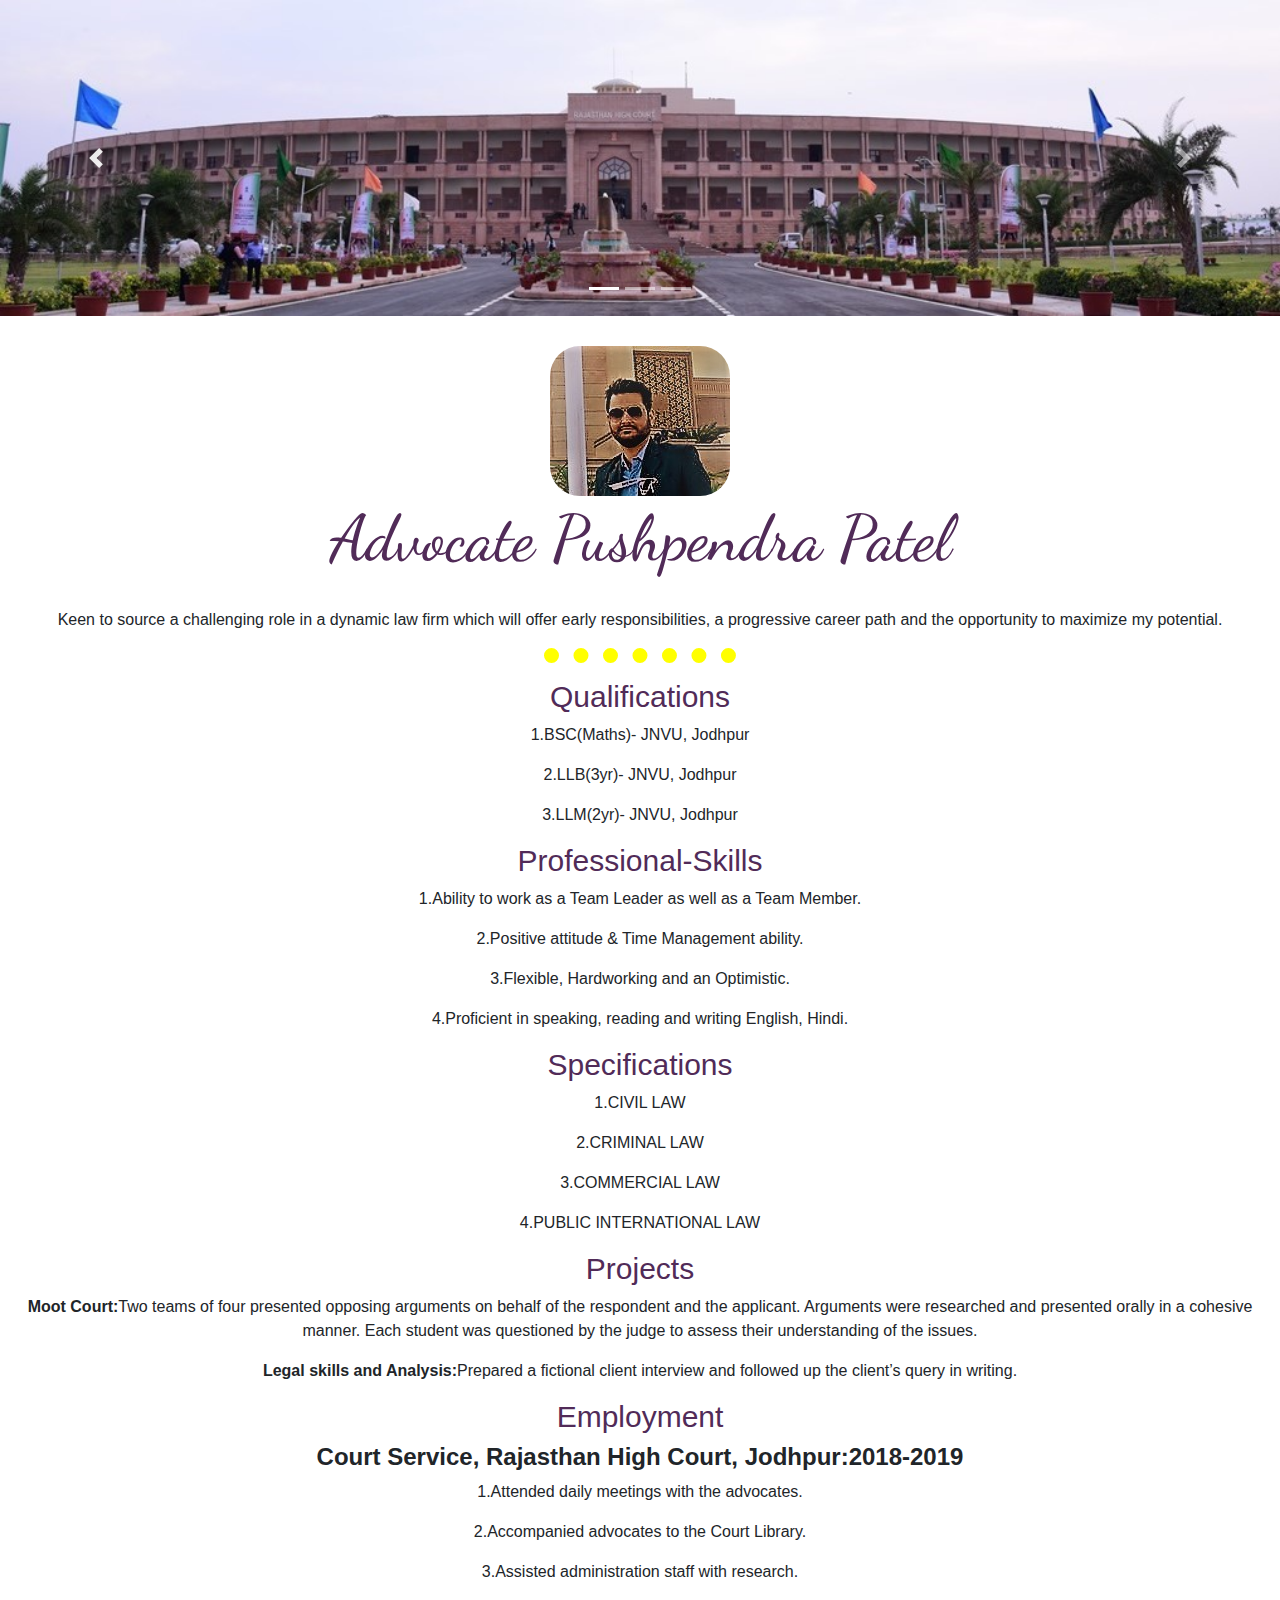
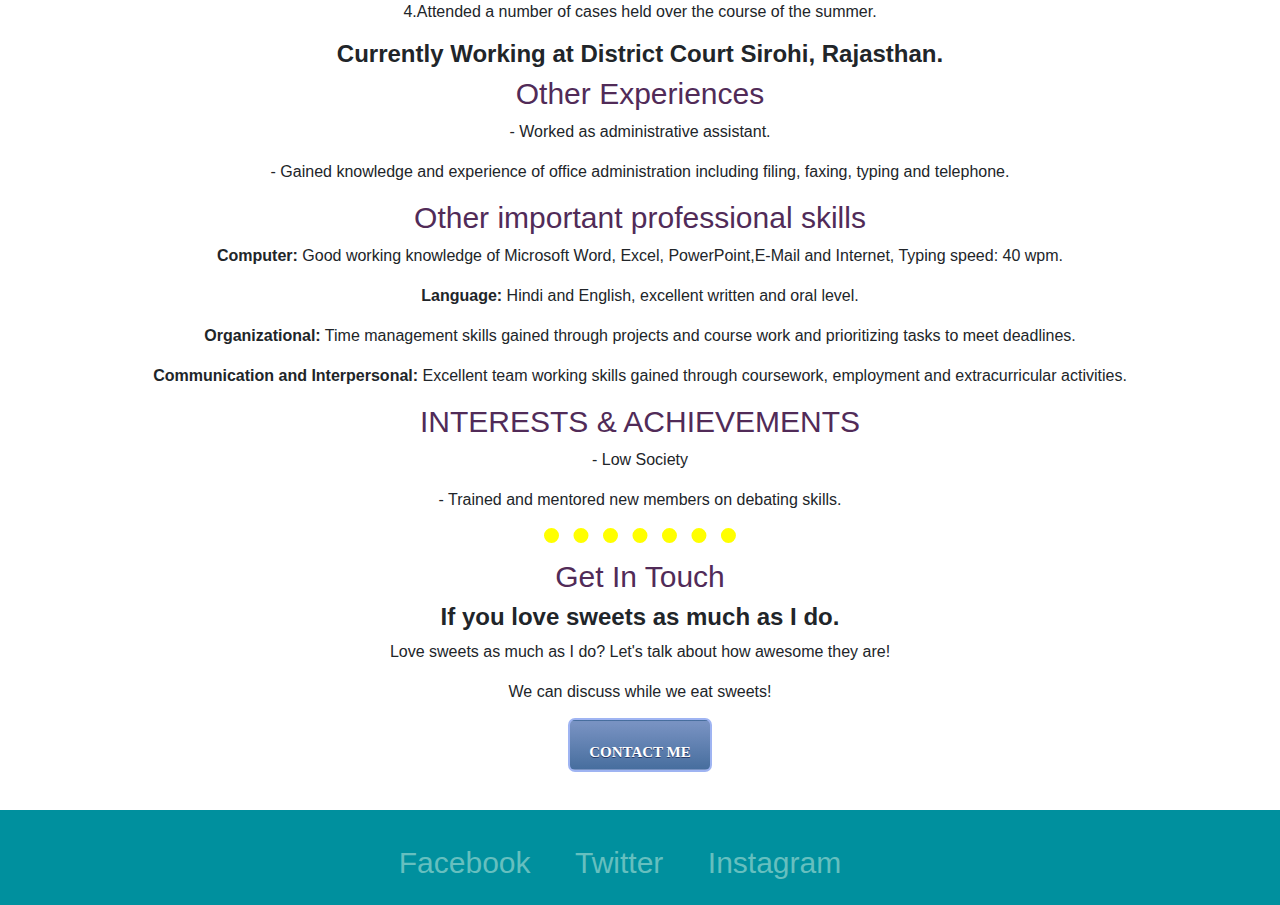
==== index.html @ b5f3961e "update slide show" ====
<!DOCTYPE html>
<html>
  <head>
  	<meta charset="utf-8">
    <title>Next Hearing is in YOUR Faver</title>
    <link rel="stylesheet" href="https://stackpath.bootstrapcdn.com/bootstrap/4.4.1/css/bootstrap.min.css" integrity="sha384-Vkoo8x4CGsO3+Hhxv8T/Q5PaXtkKtu6ug5TOeNV6gBiFeWPGFN9MuhOf23Q9Ifjh" crossorigin="anonymous">
    <link rel="stylesheet" href="styles.css">
    <link rel="icon" href="favicon.ico">
    <link href="https://fonts.googleapis.com/css?family=Dancing+Script&display=swap" rel="stylesheet">
  </head>
  <body>
    <div id="carouselExampleIndicators" class="carousel slide" data-ride="carousel" data-interval="3000" data-pause="hover">
      <ol class="carousel-indicators">
        <li data-target="#carouselExampleIndicators" data-slide-to="0" class="active"></li>
        <li data-target="#carouselExampleIndicators" data-slide-to="1"></li>
        <li data-target="#carouselExampleIndicators" data-slide-to="2"></li>
      </ol>
      <div class="carousel-inner">
        <div class="carousel-item active" style="background-color:#000000;">
          <img class="d-block w-100" src="hc.png" alt="First slide">
        </div>
        <div class="carousel-item" style="background-color:#000000;">
          <img class="d-block w-100" src="hc1.png" alt="Second slide">
        </div>
        <div class="carousel-item" style="background-color:#000000;">
          <img class="d-block w-100" src="hc3.png" alt="Third slide">
        </div>
      </div>
      <a class="carousel-control-prev" href="#carouselExampleIndicators" role="button" data-slide="prev">
        <span class="carousel-control-prev-icon" aria-hidden="true"></span>
        <span class="sr-only">Previous</span>
      </a>
      <a class="carousel-control-next" href="#carouselExampleIndicators" role="button" data-slide="next">
        <span class="carousel-control-next-icon" aria-hidden="true"></span>
        <span class="sr-only">Next</span>
      </a>
    </div>
    <div class="profile-intro">
      <img class="profilepic" src="advpatel.jpg" alt="patel-img">
      <h3 class="name">Advocate Pushpendra Patel</h3>
      <p>Keen to source a challenging role in a dynamic law firm which will offer early responsibilities, a progressive career path and the opportunity to maximize my potential.</p>
    </div>
    <hr class="hr1">
    <div class="qualifications">
      <h3 class="qualifications-title">Qualifications</h3>
        <p>1.BSC(Maths)- JNVU, Jodhpur</p>
        <p>2.LLB(3yr)- JNVU, Jodhpur</p>
        <p>3.LLM(2yr)- JNVU, Jodhpur</p>
    </div>
    <div class="professional-skills">
      <h3 class="professional-skills-title">Professional-Skills</h3>
        <p>1.Ability to work as a Team Leader as well as a Team Member.</p>
        <p>2.Positive attitude & Time Management ability.</p>
        <p>3.Flexible, Hardworking and an Optimistic.</p>
        <p>4.Proficient in speaking, reading and writing English, Hindi.</p>
    </div>
    <div class="specifications">
      <h3 class="specifications-title">Specifications</h3>
        <p>1.CIVIL LAW</p>
        <p>2.CRIMINAL LAW</p>
        <p>3.COMMERCIAL LAW</p>
        <p>4.PUBLIC INTERNATIONAL LAW</p>
    </div>
    <div class="projects">
      <h3 class="projects-title">Projects</h3>
      <p><span class="mootcourt">Moot Court:</span>Two teams of four presented opposing arguments on behalf of the respondent and the applicant. Arguments were researched and presented orally in a cohesive manner. Each student was questioned by the judge to assess their understanding of the issues.</p>
      <p><span class="legal-skills-and-analysis">Legal skills and Analysis:</span>Prepared a fictional client interview and followed up the client’s query in writing.</p>
    </div>
    <div class="employment">
      <h3 class="employment-title">Employment</h3>
      <h4>Court Service, Rajasthan High Court, Jodhpur:2018-2019</h4>
        <p>1.Attended daily meetings with the advocates.</p>
        <p>2.Accompanied advocates to the Court Library.</p>
        <p>3.Assisted administration staff with research.</p>
        <p>4.Attended a number of cases held over the course of the summer.</p>
      <h4>Currently Working at District Court Sirohi, Rajasthan.</h4>
    </div>
    <div class="other-exp">
      <h3>Other Experiences</h3>
        <p>- Worked as administrative assistant.</p>
        <p>- Gained knowledge and experience of office administration including filing, faxing, typing and telephone.</p>
    </div>
    <div class="other-needy-skills">
      <h3>Other important professional skills</h3>
        <p><span class="computer">Computer:</span> Good working knowledge of Microsoft Word, Excel, PowerPoint,E-Mail and Internet, Typing speed: 40 wpm.</p>
        <p><span class="language">Language:</span> Hindi and English, excellent written and oral level.</p>
        <p><span class="organizational">Organizational:</span> Time management skills gained through projects and course work and prioritizing tasks to meet deadlines.</p>
        <p><span class="communications">Communication and Interpersonal:</span> Excellent team working skills gained through coursework, employment and extracurricular activities.</p>
    </div>
    <div class="interests">
      <h3 class="interests">INTERESTS & ACHIEVEMENTS</h3>
        <p>- Low Society</p>
        <p>- Trained and mentored new members on debating skills.</p>
    </div>
    <hr class="hr2">
    <div class="contact-me">
        <h3>Get In Touch</h3>
        <div class="contactmessage">
          <h4 class="sweets">If you love sweets as much as I do.</h4>
          <p>Love sweets as much as I do? Let's talk about how awesome they are!</p>
          <p>We can discuss while we eat sweets!</p>
          <a class="btn" href="mailto:patelpushpendra62@gmail.com">CONTACT ME</a>
        </div>
   <div class="footer-links">
      <a class="footer-link" href="https://www.facebook.com/pushpendra.choudhary.1297/">Facebook</a>
      <a class="footer-link" href="https://twitter.com/Pushpen97584512?s=08/">Twitter</a>
      <a class="footer-link" href="https://www.instagram.com/adv__p_patel/">Instagram</a>
    </div>
  </body>
</html>
---- styles.css ----
body{
  background-color:#ffffff;
  display: block;
  font-family: sans-serif;
  text-align: center;
}
.div1{
  text-align: center;
  margin:0px;
}
.top-cloud{
  padding-left: 500px;
  padding-top: 50px;
}
.name{
  font-size: 4rem;
  font-family: 'Dancing Script', cursive;
  margin:5px auto 30px auto;
}
.intro{
  font-size: 30px;
}
.lawyer{
  text-decoration: underline;
}
.bottom-cloud{
  padding-right: 500px;
  padding-bottom: 50px;
}
.profile-intro{
  text-align:center;
}
.profilepic{
  border-radius: 30px;
  margin-top: 30px;
}
hr{
  border-style:none;
  border-color:yellow;
  border-top-style:dotted;
  border-width:15px;
  width:15%;
}
h2{
  font-family: cursive;
  color: #512b58;
}
h3{
  font-size: 30px;
  color: #512b58;
  font-family: sans-serif;
}
h4{
  text-decoration-style: solid;
  font-weight: bold;
}
.mootcourt,.legal-skills-and-analysis,.computer,.language,.organizational,.communications{
  font-weight: bold;
}
.btn {
	-moz-box-shadow: 0px 0px 0px 2px #9fb4f2;
	-webkit-box-shadow: 0px 0px 0px 2px #9fb4f2;
	box-shadow: 0px 0px 0px 2px #9fb4f2;
	background:-webkit-gradient( linear, left top, left bottom, color-stop(0.05, #7892c2), color-stop(1, #476e9e) );
	background:-moz-linear-gradient( center top, #7892c2 5%, #476e9e 100% );
	filter:progid:DXImageTransform.Microsoft.gradient(startColorstr='#7892c2', endColorstr='#476e9e');
	background-color:#7892c2;
	-webkit-border-top-left-radius:5px;
	-moz-border-radius-topleft:5px;
	border-top-left-radius:5px;
	-webkit-border-top-right-radius:5px;
	-moz-border-radius-topright:5px;
	border-top-right-radius:5px;
	-webkit-border-bottom-right-radius:5px;
	-moz-border-radius-bottomright:5px;
	border-bottom-right-radius:5px;
	-webkit-border-bottom-left-radius:5px;
	-moz-border-radius-bottomleft:5px;
	border-bottom-left-radius:5px;
text-indent:0;
	display:inline-block;
	color:#ffffff;
	font-family:cursive;
	font-size:15px;
	font-weight:bold;
	font-style:normal;
height:50px;
	line-height:50px;
width:140px;
	text-decoration:none;
	text-align:center;
	text-shadow:0px 1px 0px #283966;
}.btn:hover {
	background:-webkit-gradient( linear, left top, left bottom, color-stop(0.05, #476e9e), color-stop(1, #7892c2) );
	background:-moz-linear-gradient( center top, #476e9e 5%, #7892c2 100% );
	filter:progid:DXImageTransform.Microsoft.gradient(startColorstr='#476e9e', endColorstr='#7892c2');
	background-color:#476e9e;
}.btn:active {
	position:relative;
	top:1px;
}
.footer-links{
  width:100%;
  background-color: #00909e;
  padding-top: 30px;
  padding-bottom: 20px;
  margin-top: 40px;
}
.footer-link{
  font-size: 30px;
  color: #66bfbf;
  margin: auto 40px auto auto;
}
.footer-link:hover{
  color: blue;
}
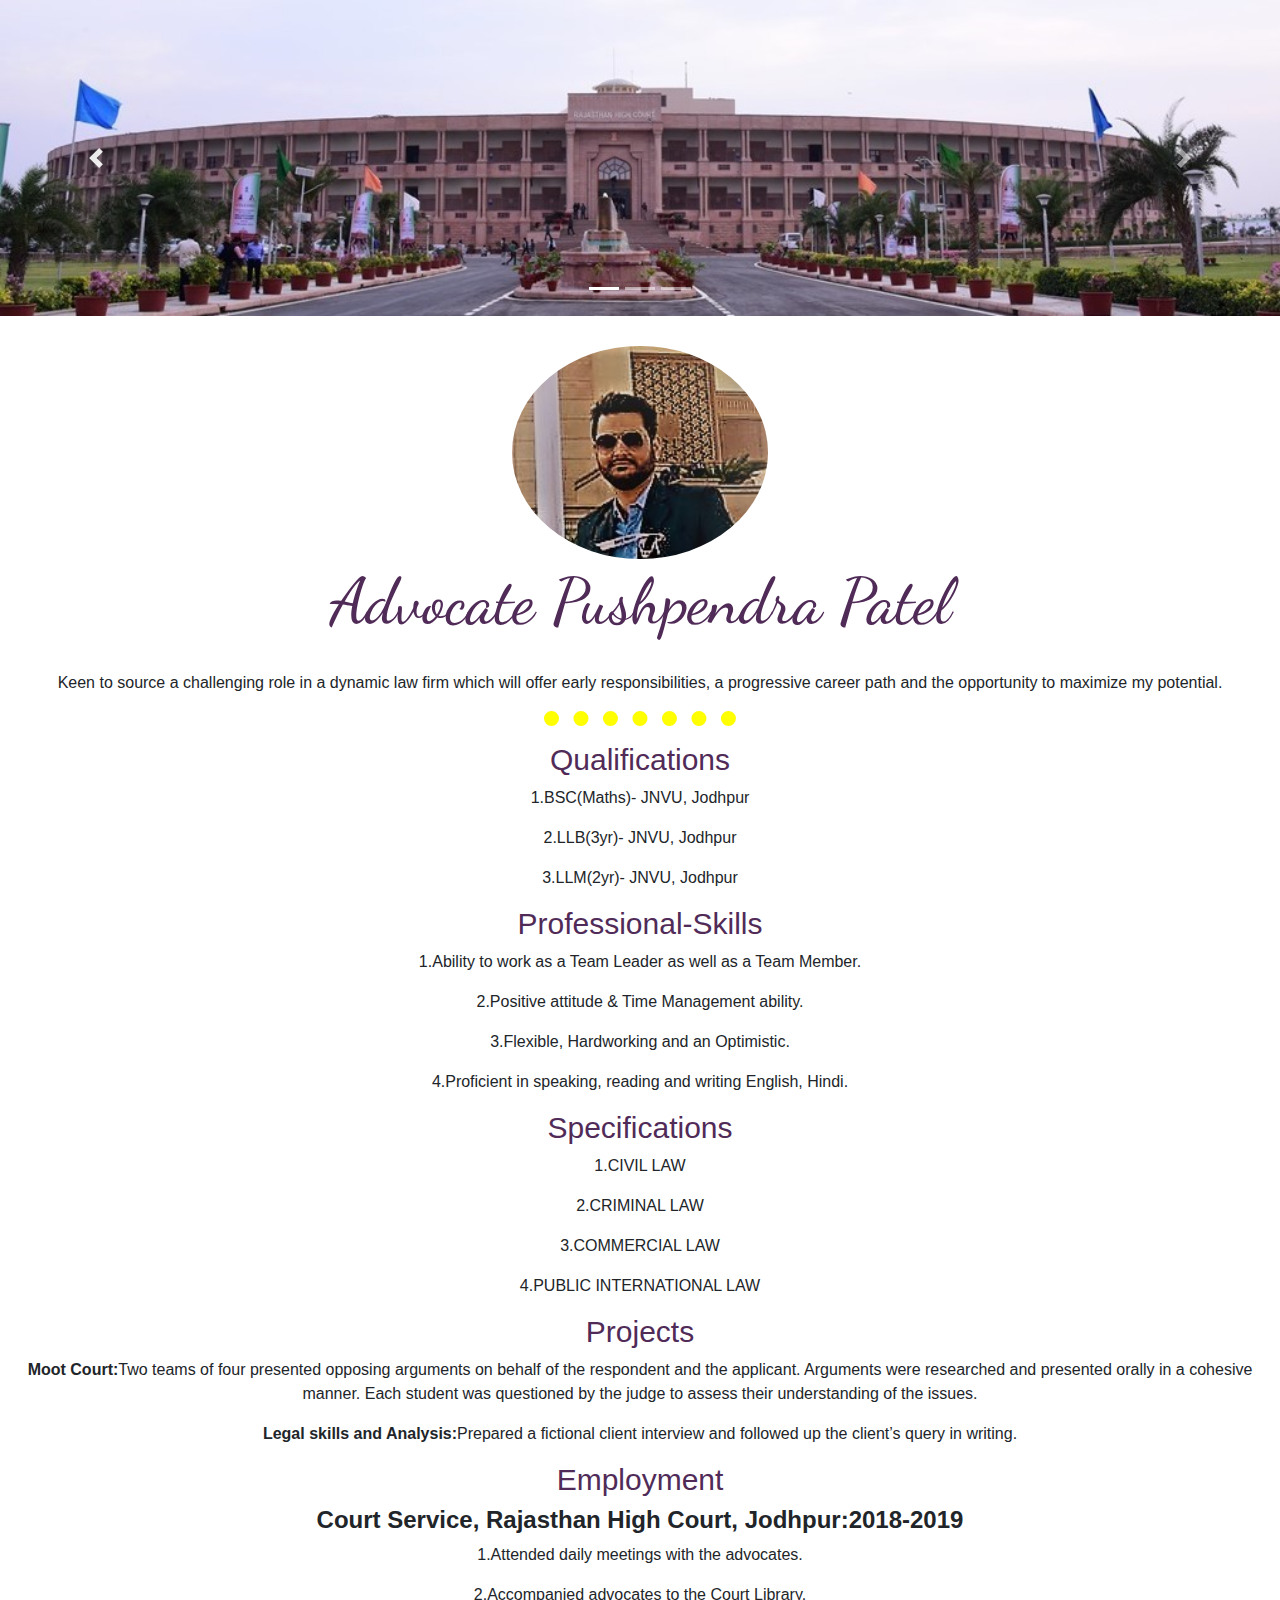
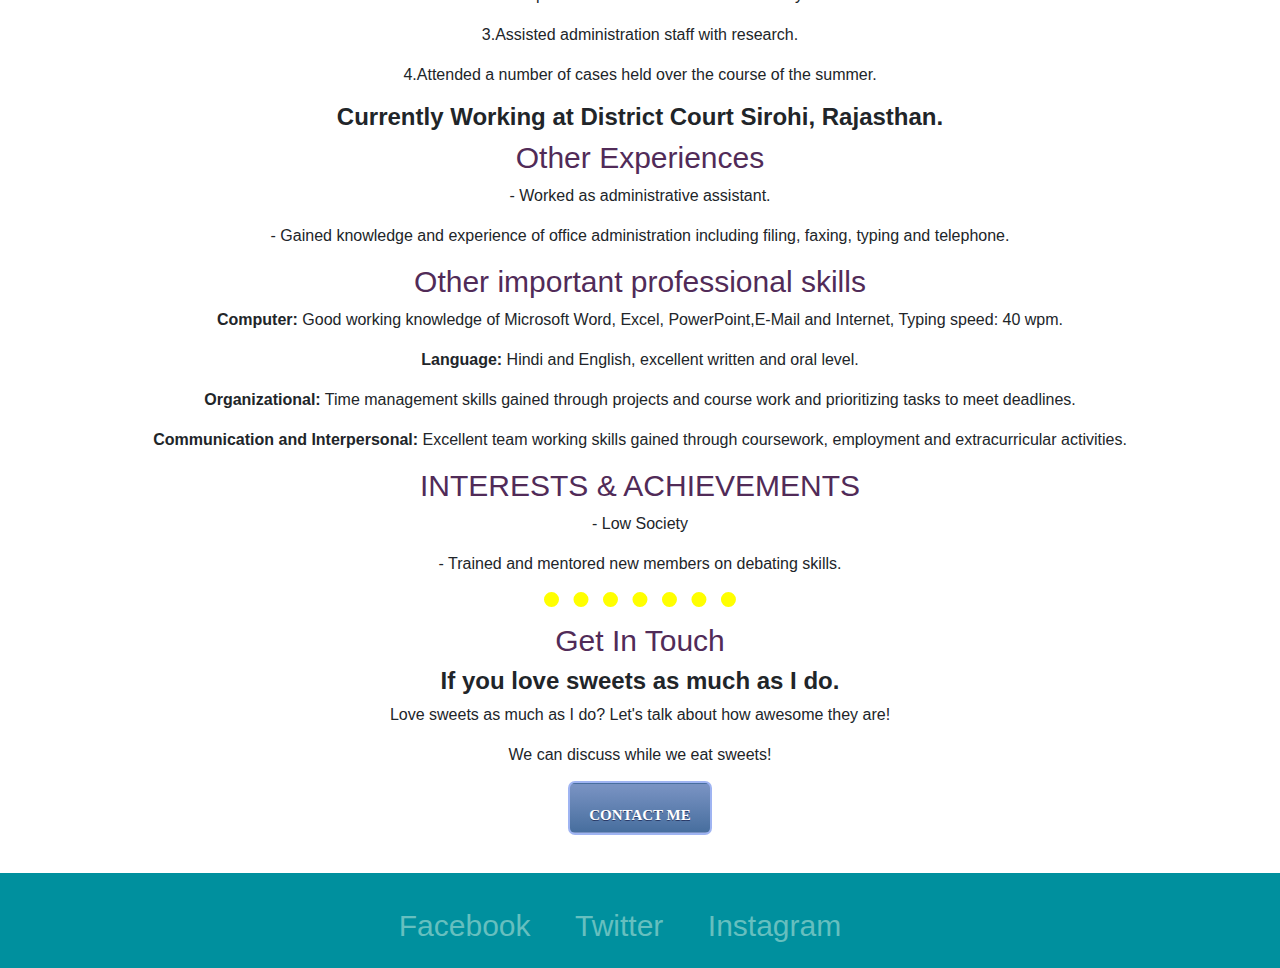
==== commit f23c7f9e: "update js for bootstrap" ====
--- a/index.html
+++ b/index.html
@@ -7,6 +7,9 @@
     <link rel="stylesheet" href="styles.css">
     <link rel="icon" href="favicon.ico">
     <link href="https://fonts.googleapis.com/css?family=Dancing+Script&display=swap" rel="stylesheet">
+    <script src="https://code.jquery.com/jquery-3.2.1.slim.min.js" integrity="sha384-KJ3o2DKtIkvYIK3UENzmM7KCkRr/rE9/Qpg6aAZGJwFDMVNA/GpGFF93hXpG5KkN" crossorigin="anonymous"></script>
+    <script src="https://cdnjs.cloudflare.com/ajax/libs/popper.js/1.12.9/umd/popper.min.js" integrity="sha384-ApNbgh9B+Y1QKtv3Rn7W3mgPxhU9K/ScQsAP7hUibX39j7fakFPskvXusvfa0b4Q" crossorigin="anonymous"></script>
+    <script src="https://maxcdn.bootstrapcdn.com/bootstrap/4.0.0/js/bootstrap.min.js" integrity="sha384-JZR6Spejh4U02d8jOt6vLEHfe/JQGiRRSQQxSfFWpi1MquVdAyjUar5+76PVCmYl" crossorigin="anonymous"></script>
   </head>
   <body>
     <div id="carouselExampleIndicators" class="carousel slide" data-ride="carousel" data-interval="3000" data-pause="hover">
--- a/styles.css
+++ b/styles.css
@@ -31,7 +31,8 @@
   text-align:center;
 }
 .profilepic{
-  border-radius: 30px;
+  width:20%;
+  border-radius: 100%;
   margin-top: 30px;
 }
 hr{
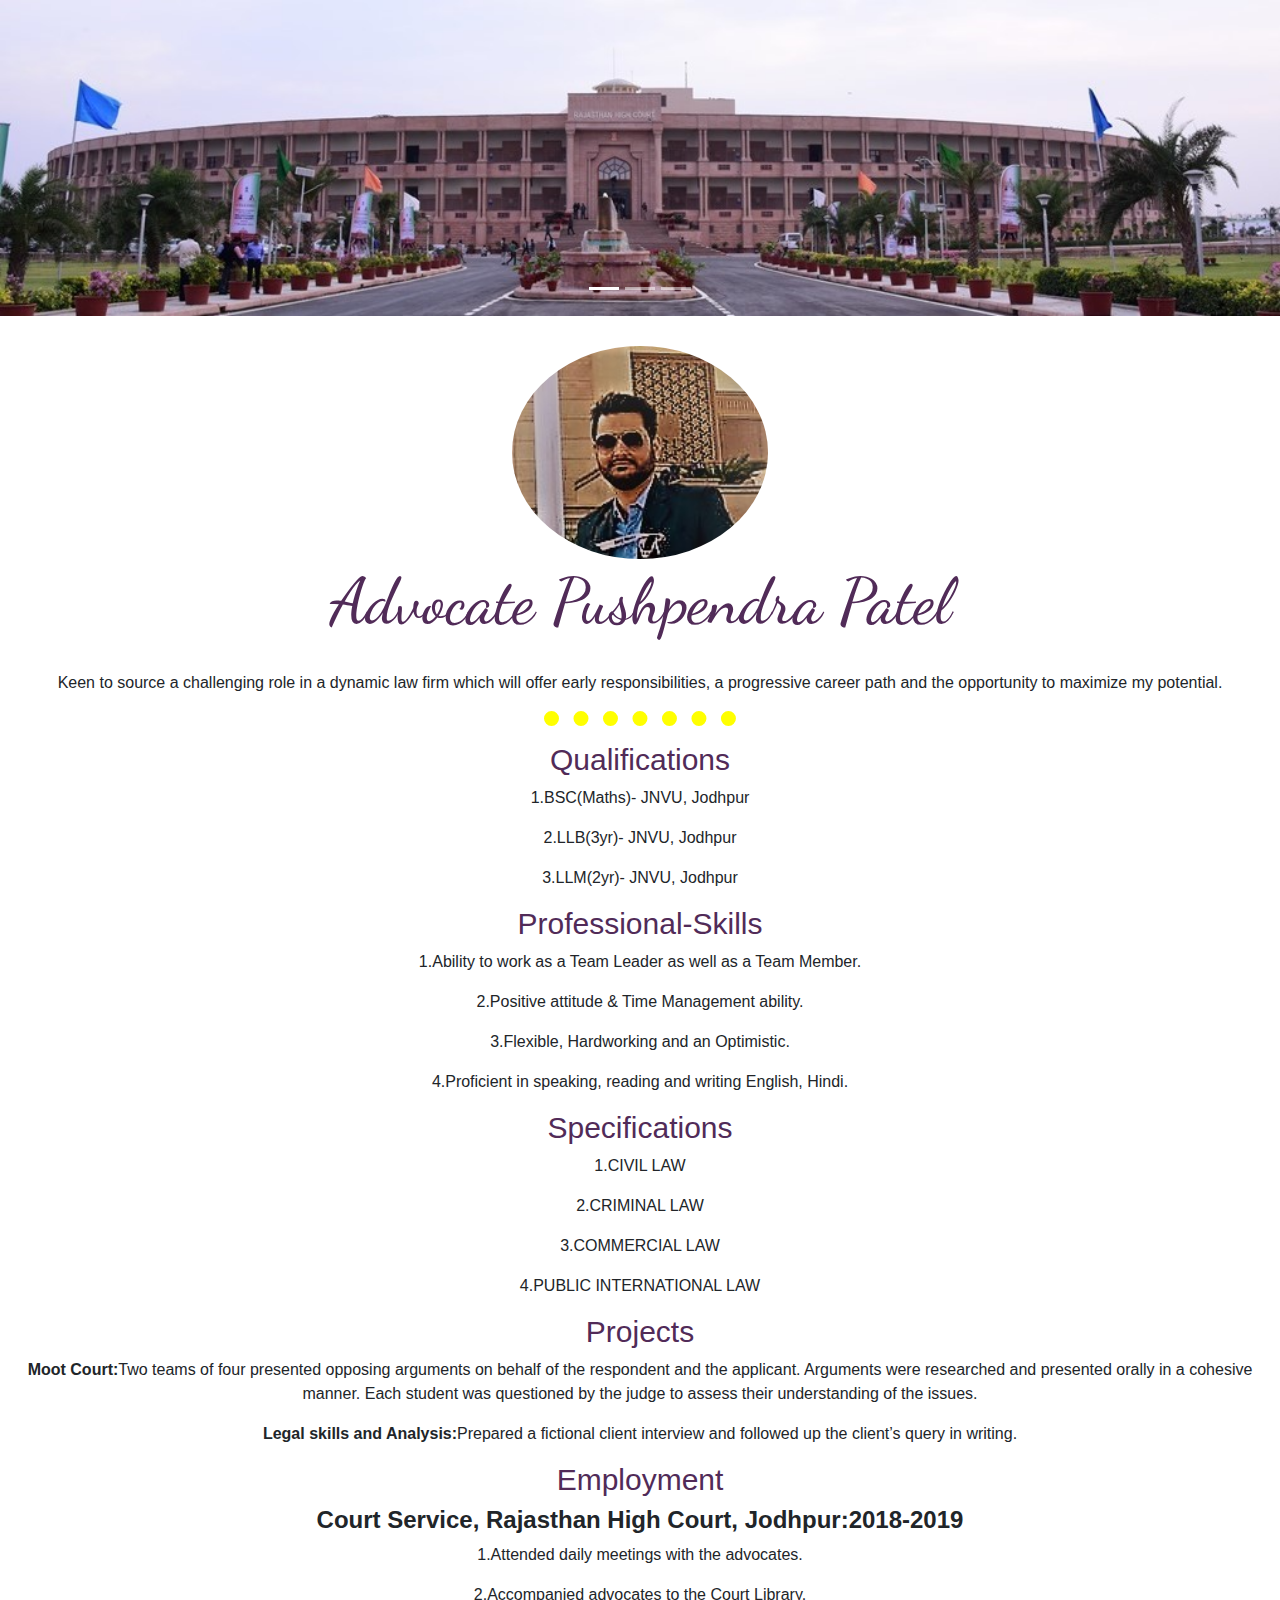
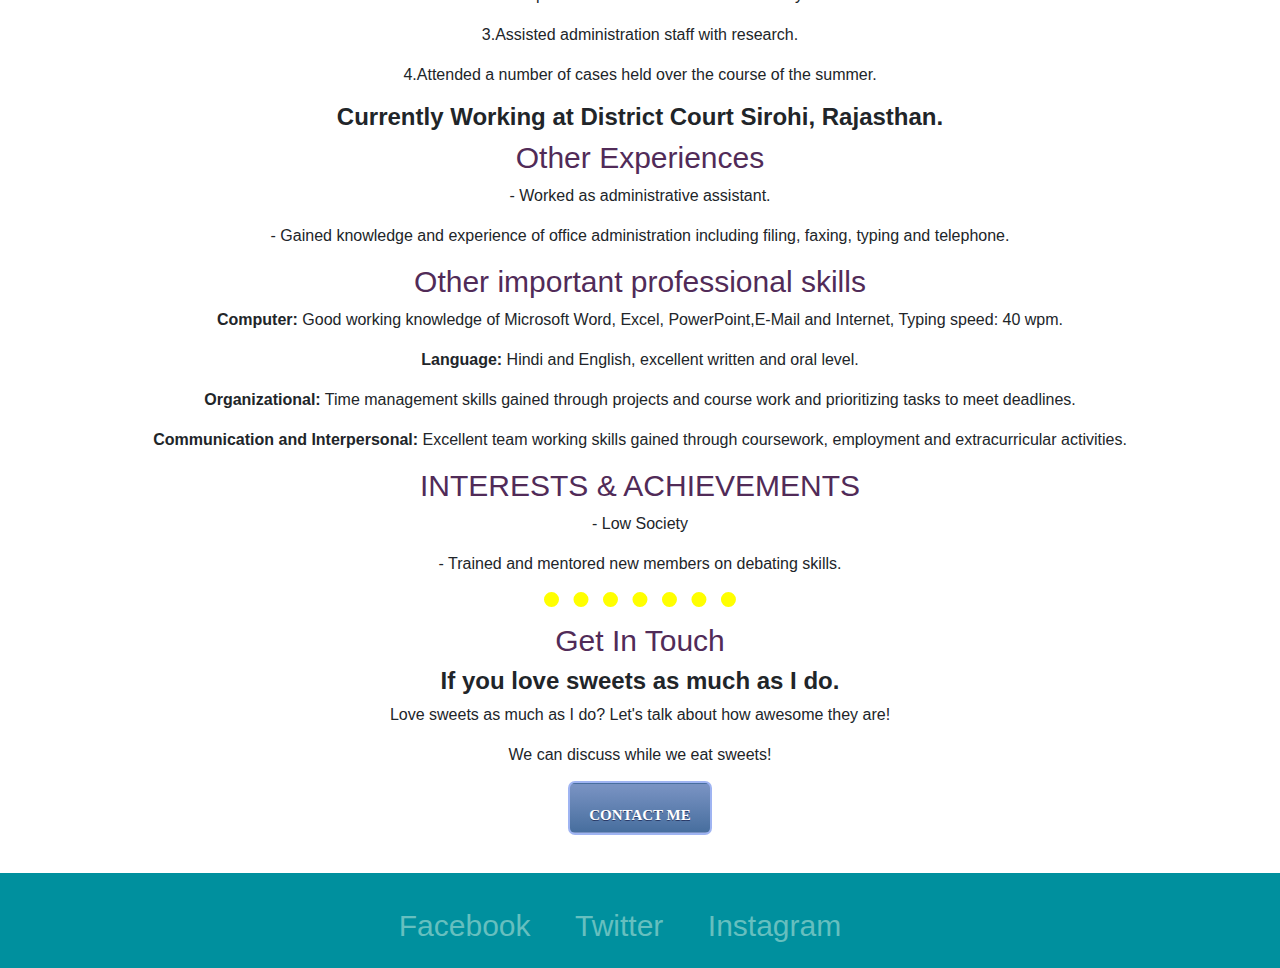
==== commit 4a04dbbc: "update" ====
--- a/index.html
+++ b/index.html
@@ -18,7 +18,7 @@
         <li data-target="#carouselExampleIndicators" data-slide-to="1"></li>
         <li data-target="#carouselExampleIndicators" data-slide-to="2"></li>
       </ol>
-      <div class="carousel-inner">
+      <div class="carousel-inner" style="height:25%;>
         <div class="carousel-item active" style="background-color:#000000;">
           <img class="d-block w-100" src="hc.png" alt="First slide">
         </div>
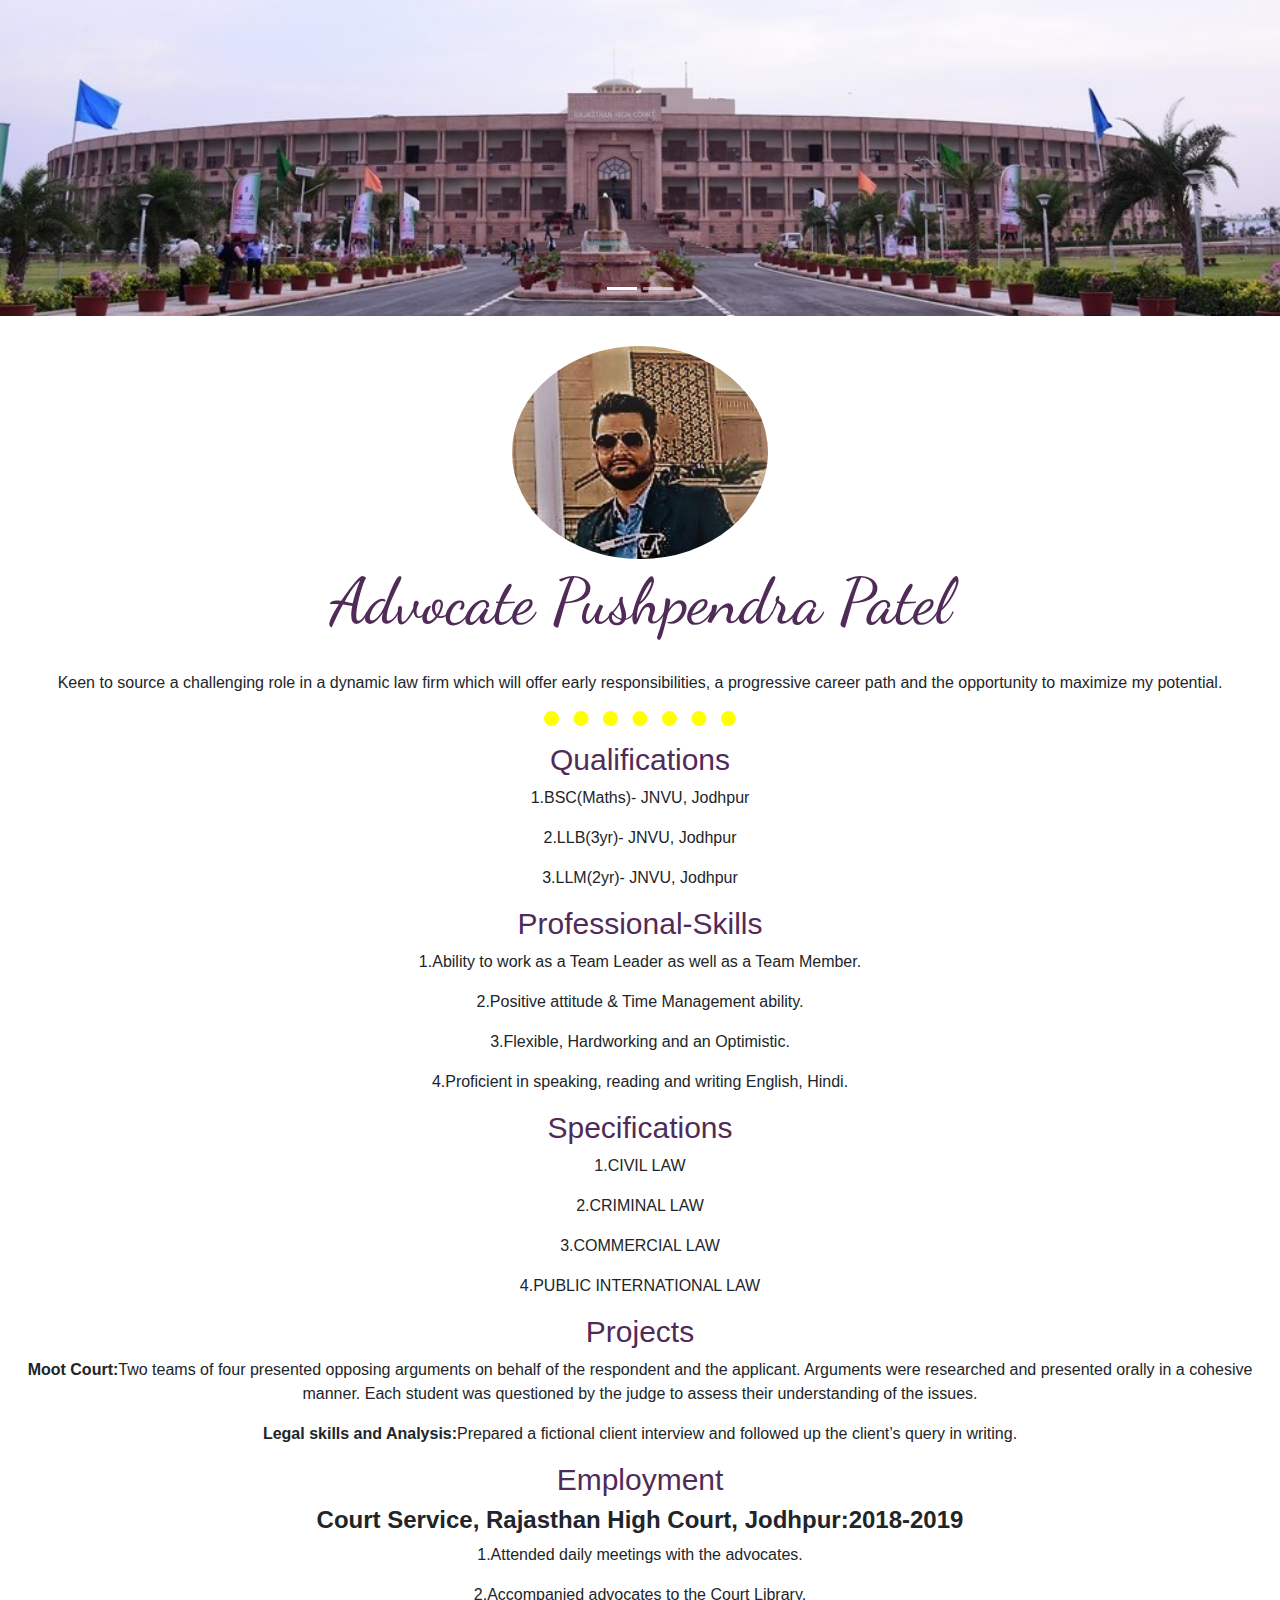
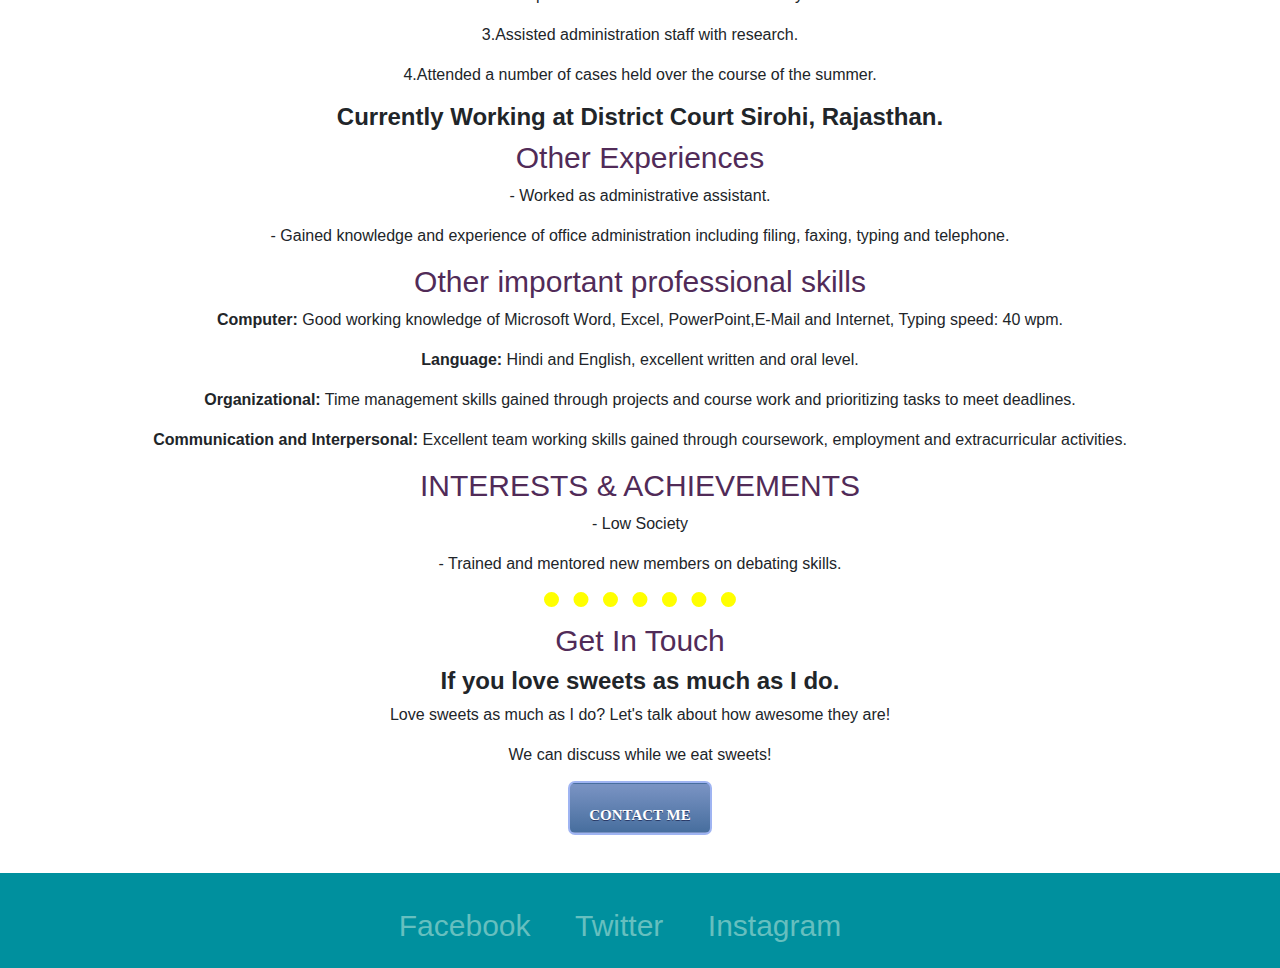
==== commit ed4b0f60: "update" ====
--- a/index.html
+++ b/index.html
@@ -6,6 +6,7 @@
     <link rel="stylesheet" href="https://stackpath.bootstrapcdn.com/bootstrap/4.4.1/css/bootstrap.min.css" integrity="sha384-Vkoo8x4CGsO3+Hhxv8T/Q5PaXtkKtu6ug5TOeNV6gBiFeWPGFN9MuhOf23Q9Ifjh" crossorigin="anonymous">
     <link rel="stylesheet" href="styles.css">
     <link rel="icon" href="favicon.ico">
+    <meta name="viewport" content="width=device-width, initial-scale=1, shrink-to-fit=no">
     <link href="https://fonts.googleapis.com/css?family=Dancing+Script&display=swap" rel="stylesheet">
     <script src="https://code.jquery.com/jquery-3.2.1.slim.min.js" integrity="sha384-KJ3o2DKtIkvYIK3UENzmM7KCkRr/rE9/Qpg6aAZGJwFDMVNA/GpGFF93hXpG5KkN" crossorigin="anonymous"></script>
     <script src="https://cdnjs.cloudflare.com/ajax/libs/popper.js/1.12.9/umd/popper.min.js" integrity="sha384-ApNbgh9B+Y1QKtv3Rn7W3mgPxhU9K/ScQsAP7hUibX39j7fakFPskvXusvfa0b4Q" crossorigin="anonymous"></script>
@@ -16,7 +17,6 @@
       <ol class="carousel-indicators">
         <li data-target="#carouselExampleIndicators" data-slide-to="0" class="active"></li>
         <li data-target="#carouselExampleIndicators" data-slide-to="1"></li>
-        <li data-target="#carouselExampleIndicators" data-slide-to="2"></li>
       </ol>
       <div class="carousel-inner" style="height:25%;>
         <div class="carousel-item active" style="background-color:#000000;">
@@ -24,9 +24,6 @@
         </div>
         <div class="carousel-item" style="background-color:#000000;">
           <img class="d-block w-100" src="hc1.png" alt="Second slide">
-        </div>
-        <div class="carousel-item" style="background-color:#000000;">
-          <img class="d-block w-100" src="hc3.png" alt="Third slide">
         </div>
       </div>
       <a class="carousel-control-prev" href="#carouselExampleIndicators" role="button" data-slide="prev">
